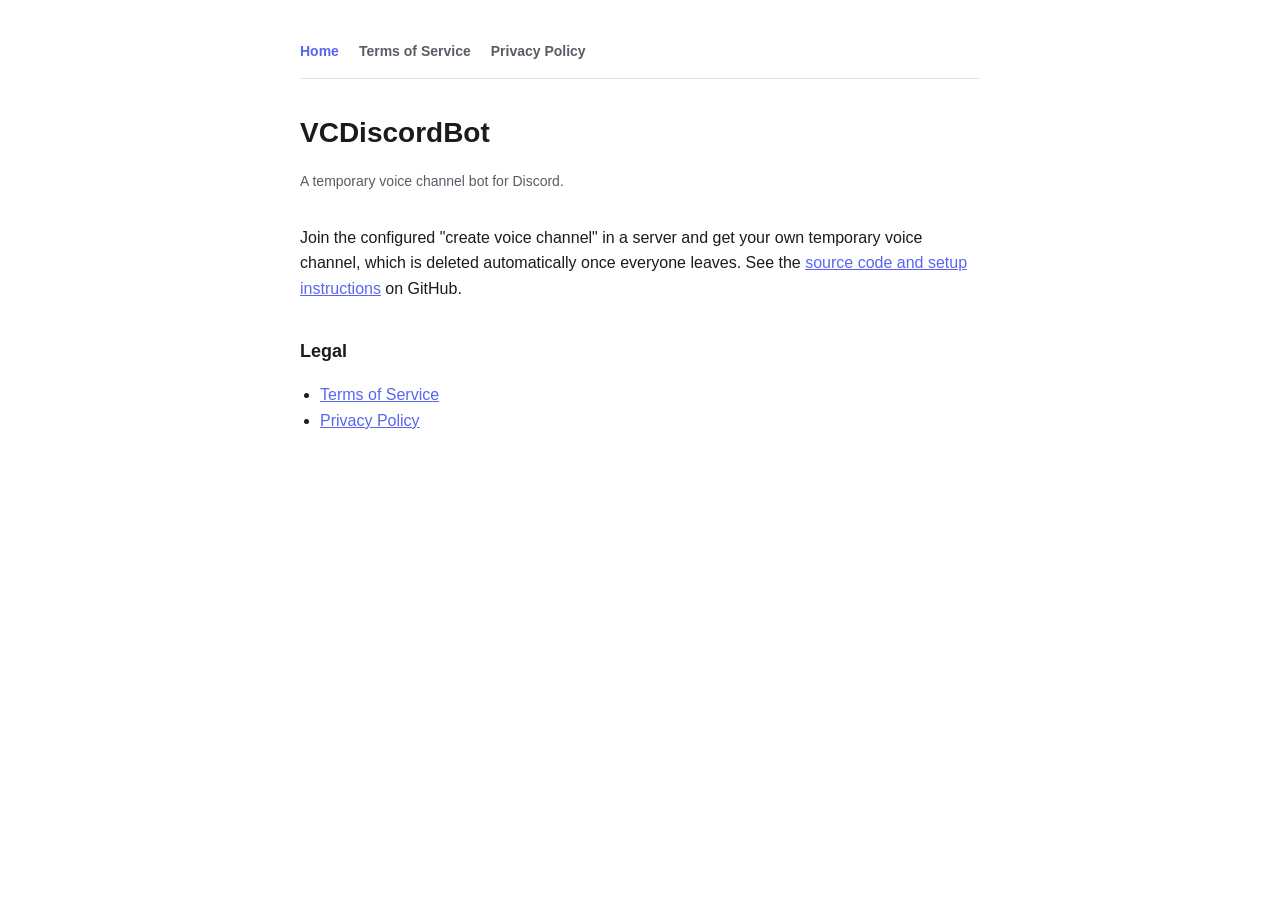
==== docs/index.html @ d0105a55 "Add Terms of Service and Privacy Policy pages via GitHub Pages Adds docs/ with static Terms of Servi" ====
<!doctype html>
<html lang="en">
<head>
  <meta charset="utf-8">
  <meta name="viewport" content="width=device-width, initial-scale=1">
  <title>VCDiscordBot</title>
  <link rel="stylesheet" href="style.css">
</head>
<body>
  <div class="wrap">
    <nav>
      <a href="index.html" class="active">Home</a>
      <a href="terms.html">Terms of Service</a>
      <a href="privacy.html">Privacy Policy</a>
    </nav>
    <h1>VCDiscordBot</h1>
    <p class="updated">A temporary voice channel bot for Discord.</p>
    <p>
      Join the configured "create voice channel" in a server and get your own
      temporary voice channel, which is deleted automatically once everyone
      leaves. See the
      <a href="https://github.com/CazIsABoi/vcdiscordbot">source code and setup instructions</a>
      on GitHub.
    </p>
    <h2>Legal</h2>
    <ul>
      <li><a href="terms.html">Terms of Service</a></li>
      <li><a href="privacy.html">Privacy Policy</a></li>
    </ul>
  </div>
</body>
</html>
---- docs/style.css ----
:root {
  color-scheme: light dark;
  --bg: #ffffff;
  --fg: #1b1b1f;
  --muted: #5b5b66;
  --accent: #5865f2;
  --border: #e3e3e8;
}

@media (prefers-color-scheme: dark) {
  :root {
    --bg: #14141a;
    --fg: #f2f2f5;
    --muted: #a4a4b0;
    --border: #2a2a33;
  }
}

* { box-sizing: border-box; }

body {
  margin: 0;
  background: var(--bg);
  color: var(--fg);
  font-family: -apple-system, BlinkMacSystemFont, "Segoe UI", Roboto, Helvetica, Arial, sans-serif;
  line-height: 1.6;
}

.wrap {
  max-width: 720px;
  margin: 0 auto;
  padding: 40px 20px 80px;
}

nav {
  display: flex;
  gap: 20px;
  margin-bottom: 32px;
  padding-bottom: 16px;
  border-bottom: 1px solid var(--border);
}

nav a {
  color: var(--muted);
  text-decoration: none;
  font-size: 14px;
  font-weight: 600;
}

nav a:hover, nav a.active {
  color: var(--accent);
}

h1 {
  font-size: 28px;
  margin-bottom: 4px;
}

.updated {
  color: var(--muted);
  font-size: 14px;
  margin-bottom: 32px;
}

h2 {
  font-size: 18px;
  margin-top: 36px;
}

p, li {
  color: var(--fg);
}

ul {
  padding-left: 20px;
}

code {
  background: var(--border);
  padding: 1px 6px;
  border-radius: 4px;
  font-size: 0.9em;
}

a { color: var(--accent); }
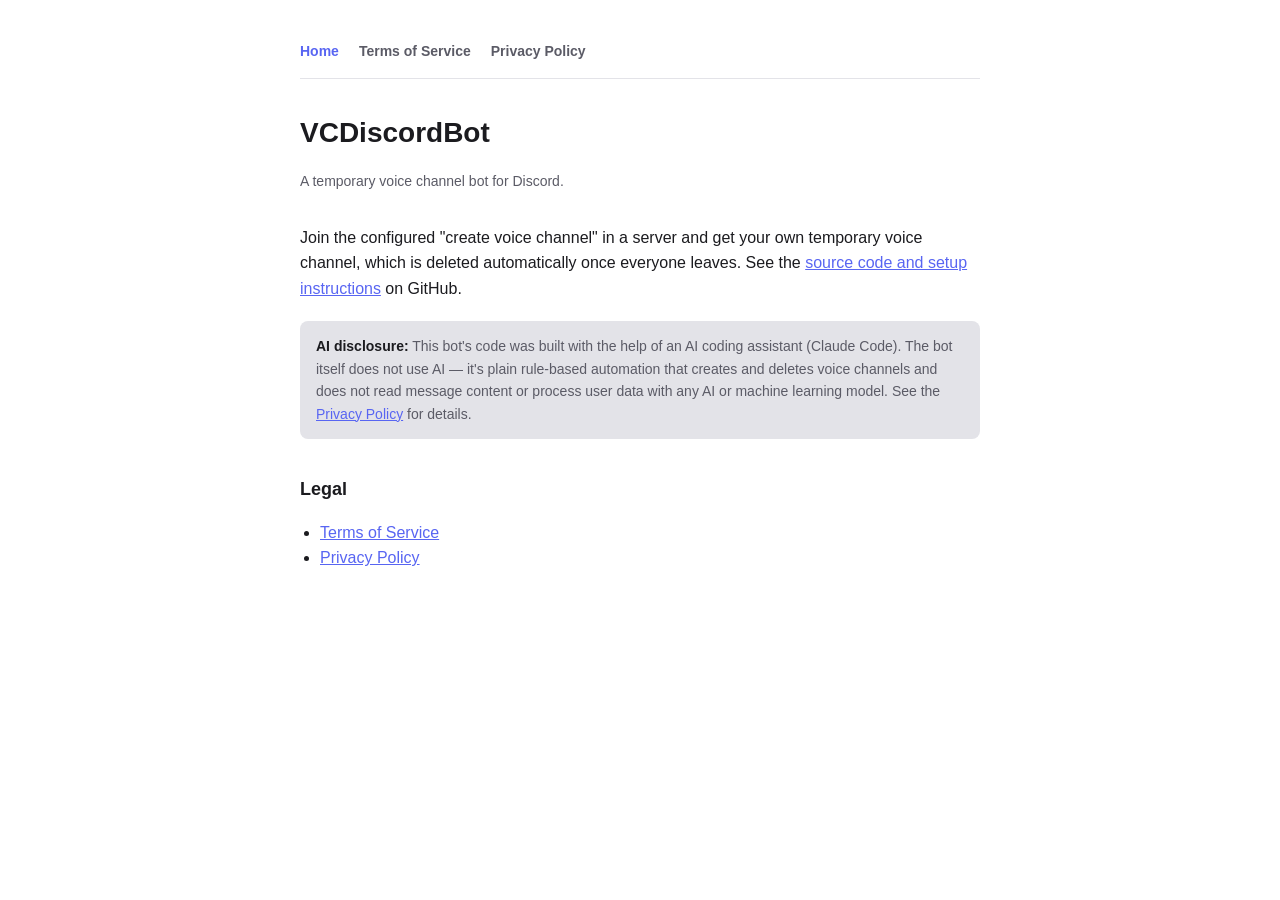
==== commit de5fe361: "Disclose AI involvement on TOS, Privacy, and home pages Adds a visible notice that the bot's code wa" ====
--- a/docs/index.html
+++ b/docs/index.html
@@ -22,6 +22,14 @@
       <a href="https://github.com/CazIsABoi/vcdiscordbot">source code and setup instructions</a>
       on GitHub.
     </p>
+    <div class="notice">
+      <strong>AI disclosure:</strong> This bot's code was built with the help
+      of an AI coding assistant (Claude Code). The bot itself does not use AI
+      — it's plain rule-based automation that creates and deletes voice
+      channels and does not read message content or process user data with
+      any AI or machine learning model. See the
+      <a href="privacy.html">Privacy Policy</a> for details.
+    </div>
     <h2>Legal</h2>
     <ul>
       <li><a href="terms.html">Terms of Service</a></li>
--- a/docs/style.css
+++ b/docs/style.css
@@ -83,3 +83,16 @@
 }
 
 a { color: var(--accent); }
+
+.notice {
+  background: var(--border);
+  border-radius: 8px;
+  padding: 14px 16px;
+  font-size: 14px;
+  color: var(--muted);
+  margin: 20px 0;
+}
+
+.notice strong {
+  color: var(--fg);
+}
